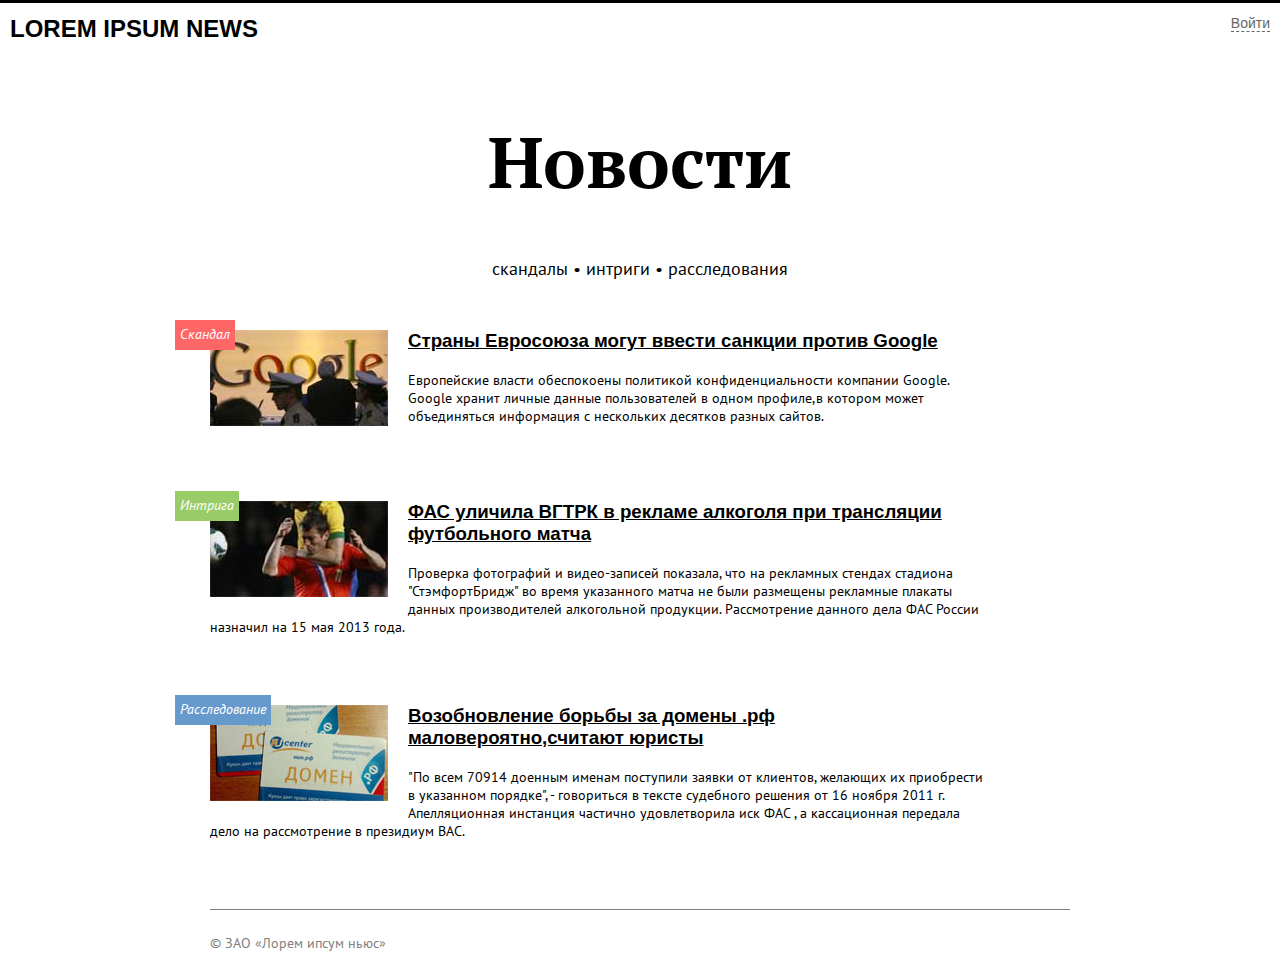
==== homework/hw_1/index.html @ e4408ec9 "header" ====
﻿<!DOCTYPE HTML>

<html>
	<head>
	<link rel="stylesheet" type="text/css" href="css/normalize.css" />
	<meta http-equiv="content-type" content="text/html; charset=utf-8" />
	<link href='http://fonts.googleapis.com/css?family=PT+Sans' rel='stylesheet' type='text/css'>
	<link href='http://fonts.googleapis.com/css?family=PT+Serif' rel='stylesheet' type='text/css'>
	<title>hw1</title>
	<link rel="stylesheet/less" type="text/css" href="css/all.css">
	<script src="js/less.js" type="text/javascript"></script>
	<script>
		less.watch();
	</script>
	<link rel="stylesheet" type="text/css" href="css/style.css" />
	<script type="text/javascript">
	function showStuff(id) {
		document.getElementById(id).style.display = 'block';
	}
	function hideStuff(id) {
		document.getElementById(id).style.display = 'none';
	}
	function reName(id) {
		document.getElementById(id).className = 'blur_cont';
	}
	function reNameBack(id) {
		document.getElementById(id).className = 'cont1';
	}
	</script>
	 </head>
		
	<body id="p"> 
		<div class="blur" id="bg_blur">
	</div>
	<div id="cont" class="cont1">
	<header>
		<div class="black"></div>
	 <a href="#" class="logo">LOREM IPSUM NEWS</a>
	<a href="#" class="log" onclick="showStuff('overlayId');showStuff('bg_blur');reName('cont');return false;">Войти</a>
	
	</header>
	<h1 class="clearfix">Новости</h1>
	<nav class="topic"> 
	<a href="#">скандалы</a>
	<a href="#">&#8226; интриги</a>
	<a href="#">&#8226; расследования</a>
	</nav>
	<section>
	<article class="text">
	<img src="images/hw_1_03.jpg" alt="скандал"/>
	<p class="t" id="t1">Скандал</p>
	<h3> <a href="new.html">Страны Евросоюза могут ввести санкции против Google</a></h3>
	<p>Европейские власти обеспокоены политикой конфиденциальности компании Google. Google хранит личные данные пользователей в одном профиле,в котором может объединяться информация с нескольких десятков разных сайтов.</p>
	</article>
	
	<article class="text">
	<img src="images/hw_1_06.jpg" alt="интрига" />
	<p class="t" id="t2">Интрига</p>
	 <h3><a href="#">ФАС уличила ВГТРК в рекламе алкоголя при трансляции футбольного матча</a></h3>
	<p class="b">Проверка фотографий и видео-записей показала, что на рекламных стендах стадиона "СтэмфортБридж" во время указанного матча не были размещены рекламные плакаты данных производителей алкогольной продукции. Рассмотрение данного дела ФАС России назначил на 15 мая 2013 года.</p>
	 </article>
	 
	<article class="text">
	<img src="images/hw_1_08.jpg" alt="расследование"/>
	<p class="t" id="t3">Расследование</p>
	<h3><a href="#">Возобновление борьбы за домены .рф маловероятно,считают юристы</a></h3>
	<p>"По всем 70914 доенным именам поступили заявки от клиентов, желающих их приобрести в указанном порядке", - говориться в тексте судебного решения от 16 ноября 2011 г. Апелляционная инстанция частично удовлетворила иск ФАС , а кассационная передала дело на рассмотрение в президиум ВАС.</p>
	</article>
	</section>
	<footer class="clearfix">
	<p>&#169; ЗАО &#171;Лорем ипсум ньюс&#187;</p>
	</footer>
	

</div>
<form action="#" method="GET"  class="login" id="overlayId">
		<input type="text" required  placeholder="Логин"> <br><br>
		<input type="password"  required placeholder="Пароль"> <br> <br>
		<input type="submit" style='padding: 2px 10px 2px 10px;' value="Войти" >
		&nbsp;&nbsp;&nbsp;&nbsp;<a href="#" onclick="hideStuff('overlayId');hideStuff('bg_blur');reNameBack('cont');return false;">Отмена</a>
	</form>
	</body>
</html>
---- homework/hw_1/css/style.css ----
﻿body{background-image: url(images/bg.jpg);  padding-left: 10px;   padding-top:15px;  padding-right: 10px;}h1{font-family: "PT Serif",serif;font-size:72px;font-weight: bold;text-align: center;display: block;}h2{  font-family: "PT Serif",serif;font-size:24px;font-weight: bold;text-align: left;display: block;padding-left: 22%;width:75%;}h3{  font-size:18x;  margin-top: 0;}h5{  float: left;  width:20%;}.sub{    float: left;    display: block;  width: 50%;  margin: 0 auto;}.sub a{  color:#003366;  padding-right:10px;}.black{  height: 3px;  background: black;  position: absolute;  top:0;  width: 100%;  left: 0;}.same{  float: left;  margin-left: 5%;  text-align: left;   width:20%;}.note{  font-family: Verdana;  font-size:10px;  color:gray;  float: left;  width: 20%;}.note img{ width: 100%; }.more{  float:none;  border-top-width: thick;border-top-style: solid;color: gray;margin-top: 145px;margin-left: 200px;margin-right: 200px;padding-top: 10px;padding-bottom: 90px;}nav{font-family: "PT Sans",sans-serif;font-size:18px;text-align: center;margin-top: 30px;}.topic a{ text-decoration: none;  }.topic{  margin-bottom: 50px;}.menu{  float: right;  margin-top: 0;  color: gray;   background: #ffffff;  /* Old browsers */  background: -moz-linear-gradient(top, #ffffff 12%, #e5e5e5 77%);  /* FF3.6+ */  background: -webkit-gradient(linear, left top, left bottom, color-stop(12%, #ffffff), color-stop(77%, #e5e5e5));  /* Chrome,Safari4+ */  background: -webkit-linear-gradient(top, #ffffff 12%, #e5e5e5 77%);  /* Chrome10+,Safari5.1+ */  background: -o-linear-gradient(top, #ffffff 12%, #e5e5e5 77%);  /* Opera 11.10+ */  background: -ms-linear-gradient(top, #ffffff 12%, #e5e5e5 77%);  /* IE10+ */  background: linear-gradient(to bottom, #ffffff 12%, #e5e5e5 77%);  /* W3C */  filter: progid:DXImageTransform.Microsoft.gradient(startColorstr='#ffffff', endColorstr='#e5e5e5', GradientType=0);  /* IE6-9 */border-radius: 10px;    box-shadow: 1px 2px 4px #b8b8b8;}.menu .m_l{  display: none;  text-align: left;}.menu .m_l a{  color: gray; }.m_l li{  display: block;}.menu:hover .m_l{  display: block;}p{  font-family: "PT Sans",sans-serif;  font-size:14px;}a{  color: black;}footer{font-family: "PT Sans",sans-serif;font-size:12px;border-top-width: thin;border-top-style: solid;color: gray;margin-left: 200px;margin-right: 200px;padding-top: 10px;}header{height:50px;}article{float:left;margin-bottom: 55px;position: relative;}.text{ width:90%; }.news{  width:75%;  padding-left: 20px;}.news a{  color: #003366;}.more a{  color: #003366;}.more h5{  color: black; }section{  margin-left: 200px;margin-right: 190px; margin-bottom: 145px;/*margin: 0 auto;*/}img{float:left;margin-right: 20px;margin-bottom: 20px;/*max-width: 100%;*/}.t{position: absolute;height:20px;left: -25px;margin: -10px 0 0 -10px;padding: 5px;font-style:italic;color: white;}#t1{background: #ff6666;}#t2{background: #99cc66;}#t3{background: #6699cc;} a.log {  display: block;  float: right;  font-size:14px; text-align: right;   color: #666666;border-bottom: 1px dashed;text-decoration: none;   }    a.logo {   font-weight: bold;    font-size:24px;    text-decoration: none;   float: left;    width: 25%;     }.clearfix {    clear: both;}.login{  display: none;  background-color: white;  position: absolute;  top:40%;  left:40%;  z-index: 3;  width:200px;  height: 100px;  padding: 50px;}.login a{  color: #666666;border-bottom: 1px dashed;text-decoration: none;}.login input{  width: 100%;}.login input[type="submit"]{  width: auto;}.blur {  position: fixed;  width: 100%;  height: 100%;    top: 0;  left: 0;  background-color:black;  opacity: 0.3;  z-index: 0;  display: none;}.blur_cont {  -webkit-filter: grayscale(0.1) blur(2px);   }.sub a.active{  color: black;  text-decoration: none;}
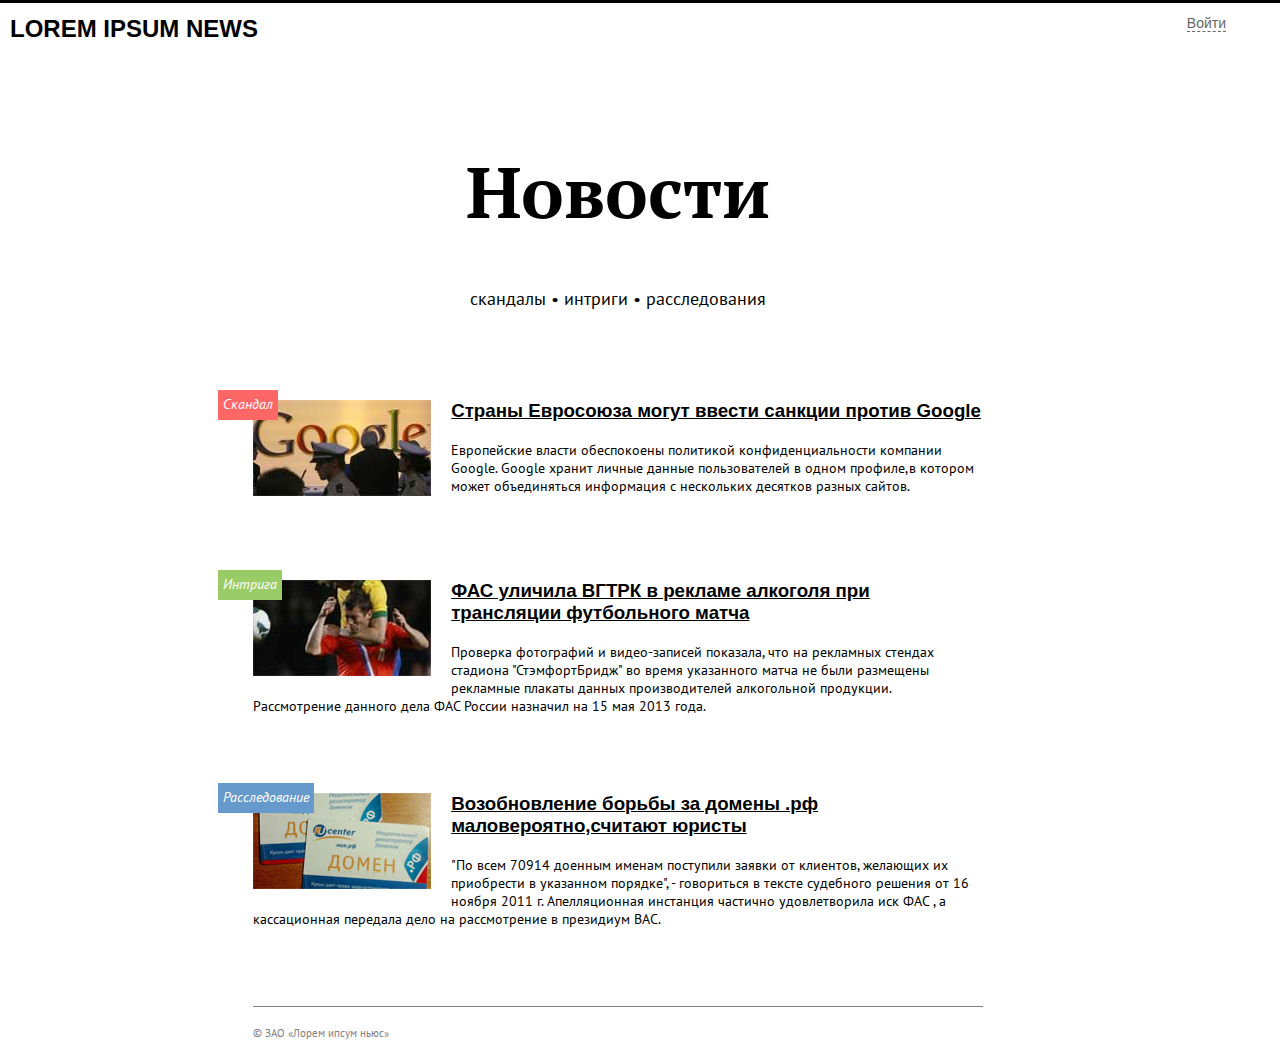
==== commit a6d7229e: "responsive" ====
--- a/homework/hw_1/index.html
+++ b/homework/hw_1/index.html
@@ -2,12 +2,13 @@
 
 <html>
 	<head>
+		<meta name="viewport" content="initial-scale=1.0, width=device-width">
 	<link rel="stylesheet" type="text/css" href="css/normalize.css" />
 	<meta http-equiv="content-type" content="text/html; charset=utf-8" />
 	<link href='http://fonts.googleapis.com/css?family=PT+Sans' rel='stylesheet' type='text/css'>
 	<link href='http://fonts.googleapis.com/css?family=PT+Serif' rel='stylesheet' type='text/css'>
 	<title>hw1</title>
-	<link rel="stylesheet/less" type="text/css" href="css/all.css">
+	<link rel="stylesheet" type="text/css" href="css/style.css" />
 	<script src="js/less.js" type="text/javascript"></script>
 	<script>
 		less.watch();
@@ -29,13 +30,13 @@
 	</script>
 	 </head>
 		
-	<body id="p"> 
+	<body> 
 		<div class="blur" id="bg_blur">
 	</div>
 	<div id="cont" class="cont1">
 	<header>
 		<div class="black"></div>
-	 <a href="#" class="logo">LOREM IPSUM NEWS</a>
+	 <a href="#" class="logo">LOREM&nbsp;IPSUM&nbsp;NEWS</a>
 	<a href="#" class="log" onclick="showStuff('overlayId');showStuff('bg_blur');reName('cont');return false;">Войти</a>
 	
 	</header>
@@ -45,22 +46,22 @@
 	<a href="#">&#8226; интриги</a>
 	<a href="#">&#8226; расследования</a>
 	</nav>
-	<section>
-	<article class="text">
+	<section class="content">
+	<article >
 	<img src="images/hw_1_03.jpg" alt="скандал"/>
 	<p class="t" id="t1">Скандал</p>
 	<h3> <a href="new.html">Страны Евросоюза могут ввести санкции против Google</a></h3>
 	<p>Европейские власти обеспокоены политикой конфиденциальности компании Google. Google хранит личные данные пользователей в одном профиле,в котором может объединяться информация с нескольких десятков разных сайтов.</p>
 	</article>
 	
-	<article class="text">
+	<article >
 	<img src="images/hw_1_06.jpg" alt="интрига" />
 	<p class="t" id="t2">Интрига</p>
 	 <h3><a href="#">ФАС уличила ВГТРК в рекламе алкоголя при трансляции футбольного матча</a></h3>
 	<p class="b">Проверка фотографий и видео-записей показала, что на рекламных стендах стадиона "СтэмфортБридж" во время указанного матча не были размещены рекламные плакаты данных производителей алкогольной продукции. Рассмотрение данного дела ФАС России назначил на 15 мая 2013 года.</p>
 	 </article>
 	 
-	<article class="text">
+	<article >
 	<img src="images/hw_1_08.jpg" alt="расследование"/>
 	<p class="t" id="t3">Расследование</p>
 	<h3><a href="#">Возобновление борьбы за домены .рф маловероятно,считают юристы</a></h3>
--- a/homework/hw_1/css/style.css
+++ b/homework/hw_1/css/style.css
@@ -1,24 +1,28 @@
 ﻿body{ background-image: url(images/bg.jpg);-  padding-left: 10px; +  padding-left: 10px;   padding-top:15px;-  padding-right: 10px;+  /*padding-right: 10px;*/+   width: 95%;+  /*1349px*/ } h1 { font-family: "PT Serif",serif;-font-size:72px;+font-size: 4.5em;+/*72px;*/ font-weight: bold; text-align: center; display: block; } h2{   font-family: "PT Serif",serif;-font-size:24px;+font-size: 1.5em;+/*24px;*/ font-weight: bold; text-align: left; display: block;-padding-left: 22%;+padding-left: 25%; width:75%; } h3{@@ -27,7 +31,8 @@
 } h5{   float: left;-  width:20%;+  width:25%;+  /*padding-right: 3%;*/ } .sub{     float: left;  @@ -37,10 +42,10 @@
 } .sub a{   color:#003366;-  padding-right:10px;+  padding-right: 0.15em;/*10px;*/ } .black{-  height: 3px;+  height: 0.2em;   background: black;   position: absolute;   top:0;@@ -49,42 +54,48 @@
 } .same{   float: left;+  font-size: 0.875em;   margin-left: 5%;   text-align: left;-   width:20%;+   max-width:20%;+}+.same img{+  max-width: 100%; } .note{   font-family: Verdana;-  font-size:10px;+  font-size: 0.875em;/*10px*/   color:gray;   float: left;-  width: 20%;+  width: 22.5%; } .note img{- width: 100%; + max-width: 100%;  } .more{+   width: 60%;   float:none;   border-top-width: thick; border-top-style: solid; color: gray;-margin-top: 145px;-margin-left: 200px;-margin-right: 200px;-padding-top: 10px;-padding-bottom: 90px;+margin-top: 0.1em;/*145px;*/+margin: 0 auto;+/*margin-left: 200px;+margin-right: 200px;*/+padding-top: 0.9em;/*10px;*/+padding-bottom: 0.06672em;/*90px;*/ } nav{ font-family: "PT Sans",sans-serif;-font-size:18px;+font-size: 1.125em;/*18px;*/ text-align: center;-margin-top: 30px;+margin-top: 0.02em;/*30px;*/ } .topic a{  text-decoration: none;   } .topic{-  margin-bottom: 50px;+  margin-bottom: 5em;/*50px//90px*/ } .menu{   float: right;@@ -92,25 +103,18 @@
   color: gray;    background: #ffffff;   /* Old browsers */-   background: -moz-linear-gradient(top, #ffffff 12%, #e5e5e5 77%);   /* FF3.6+ */-   background: -webkit-gradient(linear, left top, left bottom, color-stop(12%, #ffffff), color-stop(77%, #e5e5e5));   /* Chrome,Safari4+ */-   background: -webkit-linear-gradient(top, #ffffff 12%, #e5e5e5 77%);   /* Chrome10+,Safari5.1+ */-   background: -o-linear-gradient(top, #ffffff 12%, #e5e5e5 77%);   /* Opera 11.10+ */-   background: -ms-linear-gradient(top, #ffffff 12%, #e5e5e5 77%);   /* IE10+ */-   background: linear-gradient(to bottom, #ffffff 12%, #e5e5e5 77%);   /* W3C */-   filter: progid:DXImageTransform.Microsoft.gradient(startColorstr='#ffffff', endColorstr='#e5e5e5', GradientType=0);   /* IE6-9 */ border-radius: 10px;@@ -131,35 +135,38 @@
 } p{   font-family: "PT Sans",sans-serif;-  font-size:14px;+  font-size: 0.875em;/*14px;*/ } a{   color: black; } footer{ font-family: "PT Sans",sans-serif;-font-size:12px;+font-size: 0.75em;/*12px;*/ border-top-width: thin; border-top-style: solid; color: gray;-margin-left: 200px;++width: 60%;+margin: 0 auto;++++/*margin-left: 200px; margin-right: 200px;-padding-top: 10px;+*/padding-top: 0.75em;/*10px;*/ } header{-height:50px;+height: 5em;/*50px;*/ } article{ float:left;-margin-bottom: 55px;+margin-bottom: 4em;/*55px;*/ position: relative;-}-.text{- width:90%;  } .news{   width:75%;-  padding-left: 20px;+  padding-left: 2.5%; } .news a{   color: #003366;@@ -170,11 +177,27 @@
 .more h5{   color: black;  }-section{-  margin-left: 200px;+.content{+  width: 60%;+/*  margin-left: 200px; margin-right: 190px;- margin-bottom: 145px;-/*margin: 0 auto;*/+ margin-bottom: 145px;*/+margin: 0 auto;+}+@media screen and (max-width: 768px) {+  section, footer {+    width: 90%;+  }+}+@media screen and (max-width: 480px) {+  section, footer {+    width: 90%;+  }+}+@media screen and (max-width: 320px) {+  section, footer {+    width: 95%;+  } } img{ float:left;@@ -197,7 +220,7 @@
  a.log {   display: block;   float: right;-  font-size:14px;+  font-size: 0.875em;/*14px;*/  text-align: right;    color: #666666; border-bottom: 1px dashed;@@ -205,7 +228,7 @@
    }     a.logo {    font-weight: bold;-    font-size:24px;+    font-size: 1.5em;/*24px;*/     text-decoration: none;    float: left;     width: 25%;@@ -216,10 +239,11 @@
 .login{   display: none;   background-color: white;-  position: absolute;+  position: fixed;   top:40%;   left:40%;   z-index: 3;+  margin: 0 auto;   width:200px;   height: 100px;   padding: 50px;--- a/homework/hw_1/css/style.css
+++ b/homework/hw_1/css/style.css
@@ -1,24 +1,28 @@
 ﻿body{ background-image: url(images/bg.jpg);-  padding-left: 10px; +  padding-left: 10px;   padding-top:15px;-  padding-right: 10px;+  /*padding-right: 10px;*/+   width: 95%;+  /*1349px*/ } h1 { font-family: "PT Serif",serif;-font-size:72px;+font-size: 4.5em;+/*72px;*/ font-weight: bold; text-align: center; display: block; } h2{   font-family: "PT Serif",serif;-font-size:24px;+font-size: 1.5em;+/*24px;*/ font-weight: bold; text-align: left; display: block;-padding-left: 22%;+padding-left: 25%; width:75%; } h3{@@ -27,7 +31,8 @@
 } h5{   float: left;-  width:20%;+  width:25%;+  /*padding-right: 3%;*/ } .sub{     float: left;  @@ -37,10 +42,10 @@
 } .sub a{   color:#003366;-  padding-right:10px;+  padding-right: 0.15em;/*10px;*/ } .black{-  height: 3px;+  height: 0.2em;   background: black;   position: absolute;   top:0;@@ -49,42 +54,48 @@
 } .same{   float: left;+  font-size: 0.875em;   margin-left: 5%;   text-align: left;-   width:20%;+   max-width:20%;+}+.same img{+  max-width: 100%; } .note{   font-family: Verdana;-  font-size:10px;+  font-size: 0.875em;/*10px*/   color:gray;   float: left;-  width: 20%;+  width: 22.5%; } .note img{- width: 100%; + max-width: 100%;  } .more{+   width: 60%;   float:none;   border-top-width: thick; border-top-style: solid; color: gray;-margin-top: 145px;-margin-left: 200px;-margin-right: 200px;-padding-top: 10px;-padding-bottom: 90px;+margin-top: 0.1em;/*145px;*/+margin: 0 auto;+/*margin-left: 200px;+margin-right: 200px;*/+padding-top: 0.9em;/*10px;*/+padding-bottom: 0.06672em;/*90px;*/ } nav{ font-family: "PT Sans",sans-serif;-font-size:18px;+font-size: 1.125em;/*18px;*/ text-align: center;-margin-top: 30px;+margin-top: 0.02em;/*30px;*/ } .topic a{  text-decoration: none;   } .topic{-  margin-bottom: 50px;+  margin-bottom: 5em;/*50px//90px*/ } .menu{   float: right;@@ -92,25 +103,18 @@
   color: gray;    background: #ffffff;   /* Old browsers */-   background: -moz-linear-gradient(top, #ffffff 12%, #e5e5e5 77%);   /* FF3.6+ */-   background: -webkit-gradient(linear, left top, left bottom, color-stop(12%, #ffffff), color-stop(77%, #e5e5e5));   /* Chrome,Safari4+ */-   background: -webkit-linear-gradient(top, #ffffff 12%, #e5e5e5 77%);   /* Chrome10+,Safari5.1+ */-   background: -o-linear-gradient(top, #ffffff 12%, #e5e5e5 77%);   /* Opera 11.10+ */-   background: -ms-linear-gradient(top, #ffffff 12%, #e5e5e5 77%);   /* IE10+ */-   background: linear-gradient(to bottom, #ffffff 12%, #e5e5e5 77%);   /* W3C */-   filter: progid:DXImageTransform.Microsoft.gradient(startColorstr='#ffffff', endColorstr='#e5e5e5', GradientType=0);   /* IE6-9 */ border-radius: 10px;@@ -131,35 +135,38 @@
 } p{   font-family: "PT Sans",sans-serif;-  font-size:14px;+  font-size: 0.875em;/*14px;*/ } a{   color: black; } footer{ font-family: "PT Sans",sans-serif;-font-size:12px;+font-size: 0.75em;/*12px;*/ border-top-width: thin; border-top-style: solid; color: gray;-margin-left: 200px;++width: 60%;+margin: 0 auto;++++/*margin-left: 200px; margin-right: 200px;-padding-top: 10px;+*/padding-top: 0.75em;/*10px;*/ } header{-height:50px;+height: 5em;/*50px;*/ } article{ float:left;-margin-bottom: 55px;+margin-bottom: 4em;/*55px;*/ position: relative;-}-.text{- width:90%;  } .news{   width:75%;-  padding-left: 20px;+  padding-left: 2.5%; } .news a{   color: #003366;@@ -170,11 +177,27 @@
 .more h5{   color: black;  }-section{-  margin-left: 200px;+.content{+  width: 60%;+/*  margin-left: 200px; margin-right: 190px;- margin-bottom: 145px;-/*margin: 0 auto;*/+ margin-bottom: 145px;*/+margin: 0 auto;+}+@media screen and (max-width: 768px) {+  section, footer {+    width: 90%;+  }+}+@media screen and (max-width: 480px) {+  section, footer {+    width: 90%;+  }+}+@media screen and (max-width: 320px) {+  section, footer {+    width: 95%;+  } } img{ float:left;@@ -197,7 +220,7 @@
  a.log {   display: block;   float: right;-  font-size:14px;+  font-size: 0.875em;/*14px;*/  text-align: right;    color: #666666; border-bottom: 1px dashed;@@ -205,7 +228,7 @@
    }     a.logo {    font-weight: bold;-    font-size:24px;+    font-size: 1.5em;/*24px;*/     text-decoration: none;    float: left;     width: 25%;@@ -216,10 +239,11 @@
 .login{   display: none;   background-color: white;-  position: absolute;+  position: fixed;   top:40%;   left:40%;   z-index: 3;+  margin: 0 auto;   width:200px;   height: 100px;   padding: 50px;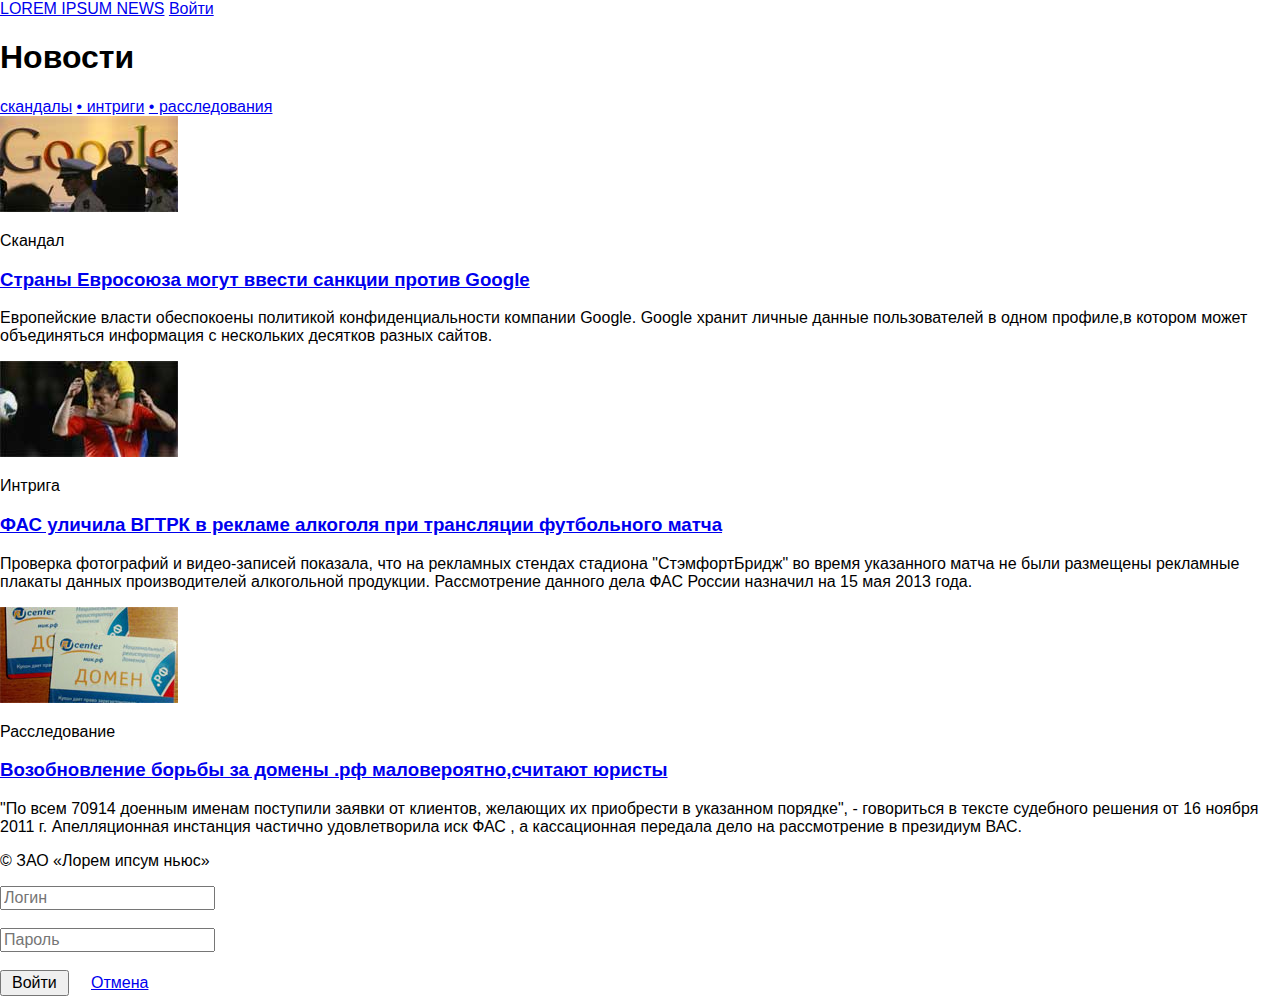
==== commit 8e827e83: "add less" ====
--- a/homework/hw_1/index.html
+++ b/homework/hw_1/index.html
@@ -8,12 +8,12 @@
 	<link href='http://fonts.googleapis.com/css?family=PT+Sans' rel='stylesheet' type='text/css'>
 	<link href='http://fonts.googleapis.com/css?family=PT+Serif' rel='stylesheet' type='text/css'>
 	<title>hw1</title>
-	<link rel="stylesheet" type="text/css" href="css/style.css" />
+	<!-- <link rel="stylesheet" type="text/css" href="css/style.css" /> -->
+	<link rel="stylesheet/less" type="text/css" href="css/1.less">
 	<script src="js/less.js" type="text/javascript"></script>
 	<script>
 		less.watch();
 	</script>
-	<link rel="stylesheet" type="text/css" href="css/style.css" />
 	<script type="text/javascript">
 	function showStuff(id) {
 		document.getElementById(id).style.display = 'block';
@@ -68,7 +68,7 @@
 	<p>"По всем 70914 доенным именам поступили заявки от клиентов, желающих их приобрести в указанном порядке", - говориться в тексте судебного решения от 16 ноября 2011 г. Апелляционная инстанция частично удовлетворила иск ФАС , а кассационная передала дело на рассмотрение в президиум ВАС.</p>
 	</article>
 	</section>
-	<footer class="clearfix">
+	<footer class="content clearfix">
 	<p>&#169; ЗАО &#171;Лорем ипсум ньюс&#187;</p>
 	</footer>
 	
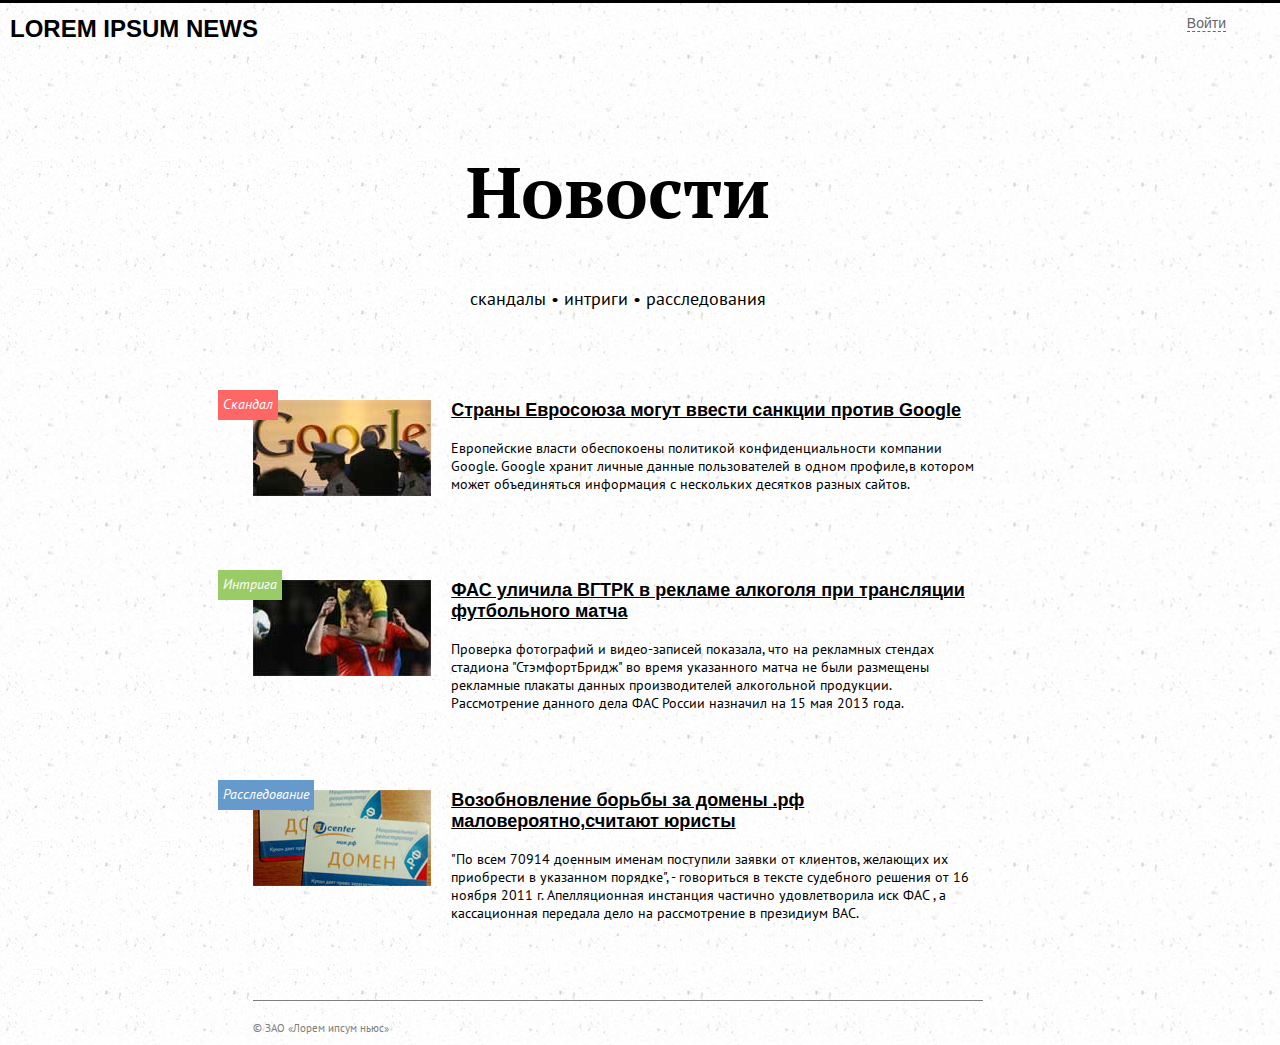
==== commit 176865b9: "test" ====
--- a/homework/hw_1/index.html
+++ b/homework/hw_1/index.html
@@ -9,8 +9,9 @@
 	<link href='http://fonts.googleapis.com/css?family=PT+Serif' rel='stylesheet' type='text/css'>
 	<title>hw1</title>
 	<!-- <link rel="stylesheet" type="text/css" href="css/style.css" /> -->
-	<link rel="stylesheet/less" type="text/css" href="css/1.less">
-	<script src="js/less.js" type="text/javascript"></script>
+	<!-- <link rel="stylesheet/less" type="text/css" href="css/1.less"> -->
+	<link rel="stylesheet/less" type="text/css" href="11.css">
+	<script src="js/Less.js" type="text/javascript"></script>
 	<script>
 		less.watch();
 	</script>
--- a/homework/hw_1/11.css
+++ b/homework/hw_1/11.css
@@ -0,0 +1,447 @@
+body {
+  background-image: url(images/bg.jpg);
+  padding-left: 10px;
+  padding-top: 15px;
+  /*padding-right: 10px;*/
+ 
+  width: 95%;
+  /*1349px*/
+ 
+}
+h1 {
+  font-family: "PT Serif", serif;
+  font-size: 4.5em;
+  /*72px;*/
+ 
+  font-weight: bold;
+  text-align: center;
+  display: block;
+}
+@media screen and (max-width: 768px) {
+  h1 {
+    font-size: 2em;
+  }
+}
+@media screen and (max-width: 480px) {
+  h1 {
+    font-size: 1.5em;
+  }
+}
+@media screen and (max-width: 320px) {
+  h1 {
+    font-size: 0.5em;
+  }
+}
+h2 {
+  font-family: "PT Serif", serif;
+  font-size: 1.5em;
+  /*24px;*/
+ 
+  font-weight: bold;
+  text-align: left;
+  display: block;
+  padding-left: 25%;
+  width: 75%;
+}
+@media screen and (max-width: 768px) {
+  h2 {
+    font-size: 1em;
+  }
+}
+@media screen and (max-width: 480px) {
+  h2 {
+    font-size: 0.5em;
+  }
+}
+@media screen and (max-width: 320px) {
+  h2 {
+    font-size: 0.3em;
+  }
+}
+h3 {
+  font-size: 1.125em;
+  margin-top: 0;
+}
+@media screen and (max-width: 768px) {
+  h3 {
+    font-size: 0.7em;
+  }
+}
+@media screen and (max-width: 480px) {
+  h3 {
+    font-size: 0.5em;
+  }
+}
+@media screen and (max-width: 320px) {
+  h3 {
+    font-size: 0.3em;
+  }
+}
+h5 {
+  float: left;
+  width: 25%;
+  /*padding-right: 3%;*/
+ 
+}
+@media screen and (max-width: 768px) {
+  h5 {
+    font-size: 0.7em;
+  }
+}
+@media screen and (max-width: 480px) {
+  h5 {
+    font-size: 0.5em;
+  }
+}
+@media screen and (max-width: 320px) {
+  h5 {
+    font-size: 0.3em;
+  }
+}
+.sub {
+  float: left;
+  display: block;
+  width: 50%;
+  margin: 0 auto;
+}
+.sub a {
+  color: #003366;
+  padding-right: 0.15em;
+  /*10px;*/
+ 
+}
+.black {
+  height: 0.2em;
+  background: black;
+  position: absolute;
+  top: 0;
+  width: 100%;
+  left: 0;
+}
+.same {
+  float: left;
+  font-size: 0.875em;
+  margin-left: 5%;
+  text-align: left;
+  max-width: 20%;
+}
+.same img {
+  max-width: 100%;
+}
+@media screen and (max-width: 768px) {
+  .same a {
+    font-size: 0.5em;
+  }
+}
+@media screen and (max-width: 480px) {
+  .same a {
+    font-size: 0.3em;
+  }
+}
+@media screen and (max-width: 320px) {
+  .same a {
+    font-size: 0.18em;
+  }
+}
+.note {
+  font-family: Verdana;
+  font-size: 0.875em;
+  /*10px*/
+ 
+  color: gray;
+  float: left;
+  width: 22.5%;
+}
+.note img {
+  max-width: 100%;
+}
+.more {
+  width: 60%;
+  float: none;
+  border-top-width: thick;
+  border-top-style: solid;
+  color: gray;
+  margin-top: 0.1em;
+  /*145px;*/
+ 
+  margin: 0 auto;
+  /*margin-left: 200px;
+margin-right: 200px;*/
+ 
+  padding-top: 0.9em;
+  /*10px;*/
+ 
+  padding-bottom: 0.06672em;
+  /*90px;*/
+ 
+}
+nav {
+  font-family: "PT Sans", sans-serif;
+  font-size: 1.125em;
+  /*18px;*/
+ 
+  text-align: center;
+  margin-top: 0.02em;
+  /*30px;*/
+ 
+}
+.topic a {
+  text-decoration: none;
+}
+.topic {
+  margin-bottom: 5em;
+  /*50px//90px*/
+ 
+}
+.menu {
+  float: right;
+  margin-top: 0;
+  color: gray;
+  background: #ffffff;
+  /* Old browsers */
+ 
+  background: -moz-linear-gradient(top, #ffffff 12%, #e5e5e5 77%);
+  /* FF3.6+ */
+ 
+  background: -webkit-gradient(linear, left top, left bottom, color-stop(12%, #ffffff), color-stop(77%, #e5e5e5));
+  /* Chrome,Safari4+ */
+ 
+  background: -webkit-linear-gradient(top, #ffffff 12%, #e5e5e5 77%);
+  /* Chrome10+,Safari5.1+ */
+ 
+  background: -o-linear-gradient(top, #ffffff 12%, #e5e5e5 77%);
+  /* Opera 11.10+ */
+ 
+  background: -ms-linear-gradient(top, #ffffff 12%, #e5e5e5 77%);
+  /* IE10+ */
+ 
+  background: linear-gradient(to bottom, #ffffff 12%, #e5e5e5 77%);
+  /* W3C */
+ 
+  filter: progid:dximagetransform.microsoft.gradient(startColorstr='#ffffff', endColorstr='#e5e5e5', GradientType=0);
+  /* IE6-9 */
+ 
+  border-radius: 10px;
+  box-shadow: 1px 2px 4px #b8b8b8;
+}
+.menu .m_l {
+  display: none;
+  text-align: left;
+}
+.menu .m_l a {
+  color: gray;
+}
+.m_l li {
+  display: block;
+}
+.menu:hover .m_l {
+  display: block;
+}
+p {
+  font-family: "PT Sans", sans-serif;
+  font-size: 0.875em;
+  /*14px;*/
+ 
+}
+@media screen and (max-width: 768px) {
+  p {
+    font-size: 0.498em;
+  }
+}
+@media screen and (max-width: 480px) {
+  p {
+    font-size: 0.3113em;
+  }
+}
+@media screen and (max-width: 320px) {
+  p {
+    font-size: 0.2em;
+  }
+}
+a {
+  color: black;
+}
+footer {
+  font-family: "PT Sans", sans-serif;
+  font-size: 0.75em;
+  /*12px;*/
+ 
+  border-top-width: thin;
+  border-top-style: solid;
+  color: gray;
+  width: 60%;
+  margin: 0 auto;
+  /*margin-left: 200px;
+margin-right: 200px;
+*/
+  padding-top: 0.75em;
+  /*10px;*/
+ 
+}
+@media screen and (max-width: 768px) {
+  .sub {
+    font-size: 0.498em;
+  }
+}
+@media screen and (max-width: 480px) {
+  .sub {
+    font-size: 0.3113em;
+  }
+}
+@media screen and (max-width: 320px) {
+  .sub {
+    font-size: 0.2em;
+  }
+}
+header {
+  height: 5em;
+  /*50px;*/
+ 
+}
+article {
+  float: left;
+  margin-bottom: 4em;
+  /*55px;*/
+ 
+  position: relative;
+}
+.news {
+  width: 75%;
+  padding-left: 2.5%;
+}
+.news a {
+  color: #003366;
+}
+.more a {
+  color: #003366;
+}
+.more h5 {
+  color: black;
+}
+.content {
+  width: 60%;
+  /*  margin-left: 200px;
+margin-right: 190px;
+ margin-bottom: 145px;*/
+ 
+  margin: 0 auto;
+}
+@media screen and (max-width: 768px) {
+  .content {
+    width: 90%;
+  }
+}
+@media screen and (max-width: 480px) {
+  .content {
+    width: 90%;
+  }
+}
+@media screen and (max-width: 320px) {
+  .content {
+    width: 95%;
+  }
+}
+img {
+  float: left;
+  margin-right: 20px;
+  margin-bottom: 20px;
+  /*max-width: 100%;*/
+ 
+}
+.t {
+  position: absolute;
+  height: 20px;
+  left: -25px;
+  margin: -10px 0 0 -10px;
+  padding: 5px;
+  font-style: italic;
+  color: white;
+}
+#t1 {
+  background: #ff6666;
+}
+#t2 {
+  background: #99cc66;
+}
+#t3 {
+  background: #6699cc;
+}
+a.log {
+  display: block;
+  float: right;
+  font-size: 0.875em;
+  /*14px;*/
+ 
+  text-align: right;
+  color: #666666;
+  border-bottom: 1px dashed;
+  text-decoration: none;
+}
+a.logo {
+  font-weight: bold;
+  font-size: 1.5em;
+  /*24px;*/
+ 
+  text-decoration: none;
+  float: left;
+  width: 25%;
+}
+@media screen and (max-width: 768px) {
+  a.logo {
+    font-size: 0.555em;
+  }
+}
+@media screen and (max-width: 480px) {
+  a.logo {
+    font-size: 0.455em;
+  }
+}
+@media screen and (max-width: 320px) {
+  a.logo {
+    font-size: 0.3em;
+  }
+}
+.clearfix {
+  clear: both;
+}
+.login {
+  display: none;
+  background-color: white;
+  position: fixed;
+  top: 40%;
+  left: 40%;
+  z-index: 3;
+  margin: 0 auto;
+  width: 200px;
+  height: 100px;
+  padding: 50px;
+}
+.login a {
+  color: #666666;
+  border-bottom: 1px dashed;
+  text-decoration: none;
+}
+.login input {
+  width: 100%;
+}
+.login input[type="submit"] {
+  width: auto;
+}
+.blur {
+  position: fixed;
+  width: 100%;
+  height: 100%;
+  top: 0;
+  left: 0;
+  background-color: black;
+  opacity: 0.3;
+  z-index: 0;
+  display: none;
+}
+.blur_cont {
+  -webkit-filter: grayscale(0.1) blur(2px);
+}
+.sub a.active {
+  color: black;
+  text-decoration: none;
+}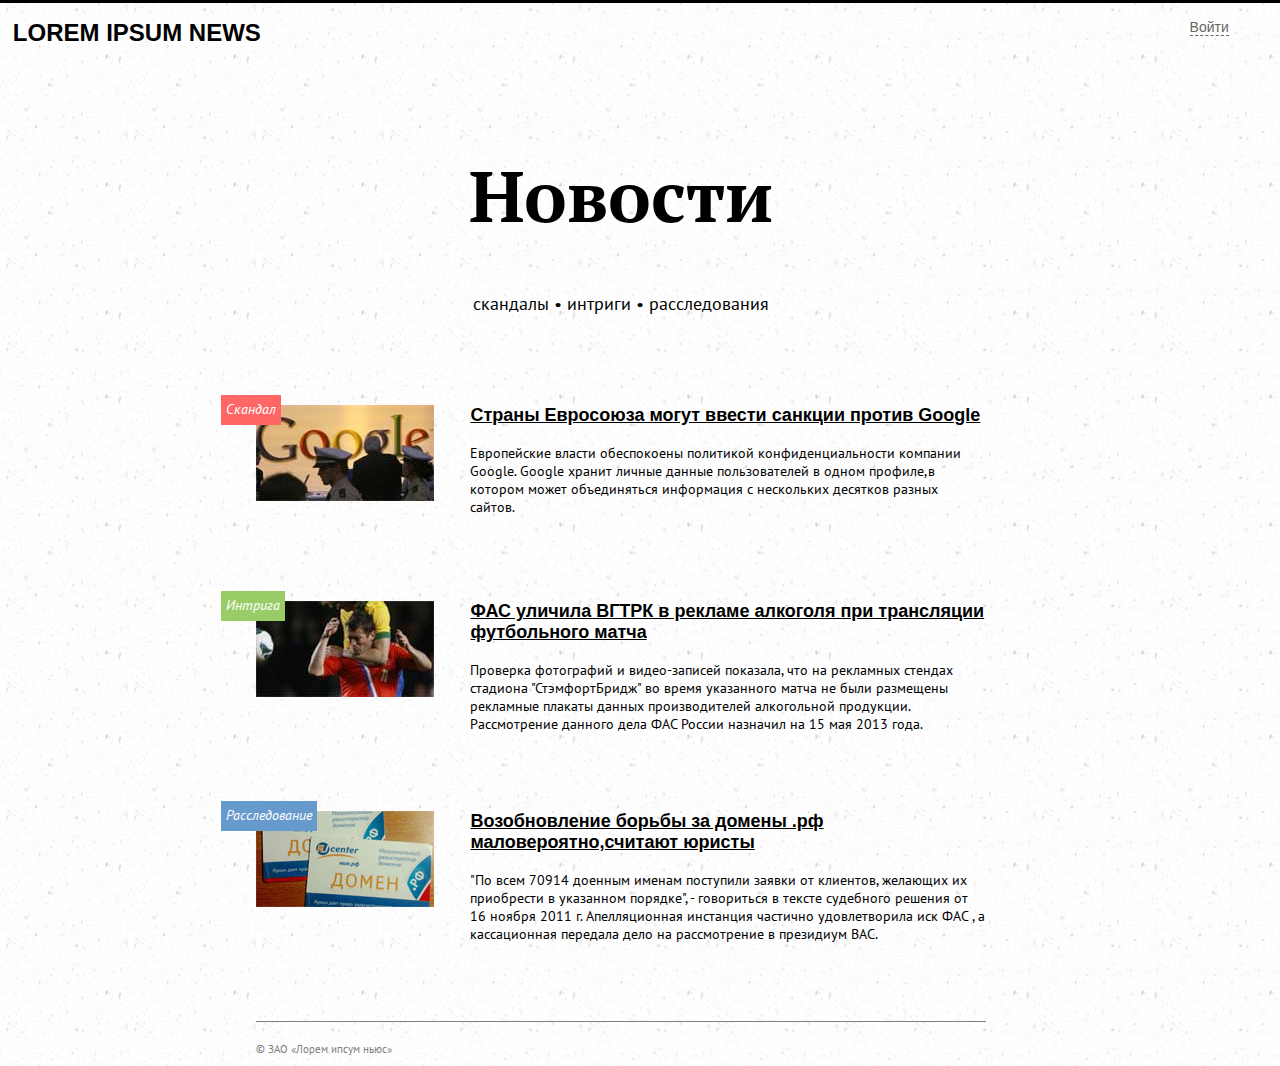
==== commit 66627f33: "fonts" ====
--- a/homework/hw_1/index.html
+++ b/homework/hw_1/index.html
@@ -52,7 +52,7 @@
 	<img src="images/hw_1_03.jpg" alt="скандал"/>
 	<p class="t" id="t1">Скандал</p>
 	<h3> <a href="new.html">Страны Евросоюза могут ввести санкции против Google</a></h3>
-	<p>Европейские власти обеспокоены политикой конфиденциальности компании Google. Google хранит личные данные пользователей в одном профиле,в котором может объединяться информация с нескольких десятков разных сайтов.</p>
+	<p class="b">Европейские власти обеспокоены политикой конфиденциальности компании Google. Google хранит личные данные пользователей в одном профиле,в котором может объединяться информация с нескольких десятков разных сайтов.</p>
 	</article>
 	
 	<article >
@@ -66,7 +66,7 @@
 	<img src="images/hw_1_08.jpg" alt="расследование"/>
 	<p class="t" id="t3">Расследование</p>
 	<h3><a href="#">Возобновление борьбы за домены .рф маловероятно,считают юристы</a></h3>
-	<p>"По всем 70914 доенным именам поступили заявки от клиентов, желающих их приобрести в указанном порядке", - говориться в тексте судебного решения от 16 ноября 2011 г. Апелляционная инстанция частично удовлетворила иск ФАС , а кассационная передала дело на рассмотрение в президиум ВАС.</p>
+	<p class="b">"По всем 70914 доенным именам поступили заявки от клиентов, желающих их приобрести в указанном порядке", - говориться в тексте судебного решения от 16 ноября 2011 г. Апелляционная инстанция частично удовлетворила иск ФАС , а кассационная передала дело на рассмотрение в президиум ВАС.</p>
 	</article>
 	</section>
 	<footer class="content clearfix">
--- a/homework/hw_1/11.css
+++ b/homework/hw_1/11.css
@@ -1,7 +1,7 @@
 body {
   background-image: url(images/bg.jpg);
-  padding-left: 10px;
-  padding-top: 15px;
+  padding-left: 1%;
+  padding-top: 1.5%;
   /*padding-right: 10px;*/
  
   width: 95%;
@@ -29,7 +29,7 @@
 }
 @media screen and (max-width: 320px) {
   h1 {
-    font-size: 0.5em;
+    font-size: 2.5em;
   }
 }
 h2 {
@@ -55,7 +55,10 @@
 }
 @media screen and (max-width: 320px) {
   h2 {
-    font-size: 0.3em;
+    font-size: 0.7em;
+    text-align: justify;
+    width: 95%;
+    padding-left: 3%;
   }
 }
 h3 {
@@ -64,17 +67,20 @@
 }
 @media screen and (max-width: 768px) {
   h3 {
-    font-size: 0.7em;
-  }
-}
-@media screen and (max-width: 480px) {
+    font-size: 0.8em;
+  }
+}
+@media screen and (max-width: 480px) {
+  h3 {
+    font-size: 0.75em;
+  }
+}
+@media screen and (max-width: 320px) {
   h3 {
     font-size: 0.5em;
   }
-}
-@media screen and (max-width: 320px) {
-  h3 {
-    font-size: 0.3em;
+  .b {
+    clear: both;
   }
 }
 h5 {
@@ -96,6 +102,12 @@
 @media screen and (max-width: 320px) {
   h5 {
     font-size: 0.3em;
+    width: 100%;
+  }
+  .sub {
+    width: auto;
+    float: left;
+    margin: 0px;
   }
 }
 .sub {
@@ -141,6 +153,23 @@
 @media screen and (max-width: 320px) {
   .same a {
     font-size: 0.18em;
+  }
+  .note {
+    display: none;
+  }
+  .more {
+    border-top-width: thin;
+  }
+  .same {
+    max-width: 30%;
+    margin-left: 0px;
+    margin-right: 3%;
+  }
+  .topic a {
+    font-size: 0.7em;
+  }
+  article img {
+    max-width: 25%;
   }
 }
 .note {
@@ -250,12 +279,17 @@
 }
 @media screen and (max-width: 480px) {
   p {
-    font-size: 0.3113em;
+    font-size: 0.4113em;
   }
 }
 @media screen and (max-width: 320px) {
   p {
-    font-size: 0.2em;
+    font-size: 0.4em;
+  }
+  .menu {
+    font-size: 0.5em;
+    /*24px;*/
+   
   }
 }
 a {
@@ -274,6 +308,7 @@
   /*margin-left: 200px;
 margin-right: 200px;
 */
+ 
   padding-top: 0.75em;
   /*10px;*/
  
@@ -285,12 +320,13 @@
 }
 @media screen and (max-width: 480px) {
   .sub {
-    font-size: 0.3113em;
+    font-size: 0.4113em;
   }
 }
 @media screen and (max-width: 320px) {
   .sub {
-    font-size: 0.2em;
+    font-size: 0.35em;
+    clear: both;
   }
 }
 header {
@@ -340,11 +376,26 @@
   .content {
     width: 95%;
   }
+  .more {
+    width: 95%;
+  }
+  .news {
+    width: 95%;
+  }
+  .t {
+    left: 50px;
+    margin: -10px 10px 0 0;
+  }
 }
 img {
   float: left;
-  margin-right: 20px;
-  margin-bottom: 20px;
+  margin-right: 5%;
+  /*20px;
+*/
+ 
+  margin-bottom: 5%;
+  /*20px;*/
+ 
   /*max-width: 100%;*/
  
 }
@@ -398,7 +449,7 @@
 }
 @media screen and (max-width: 320px) {
   a.logo {
-    font-size: 0.3em;
+    font-size: 0.7em;
   }
 }
 .clearfix {
